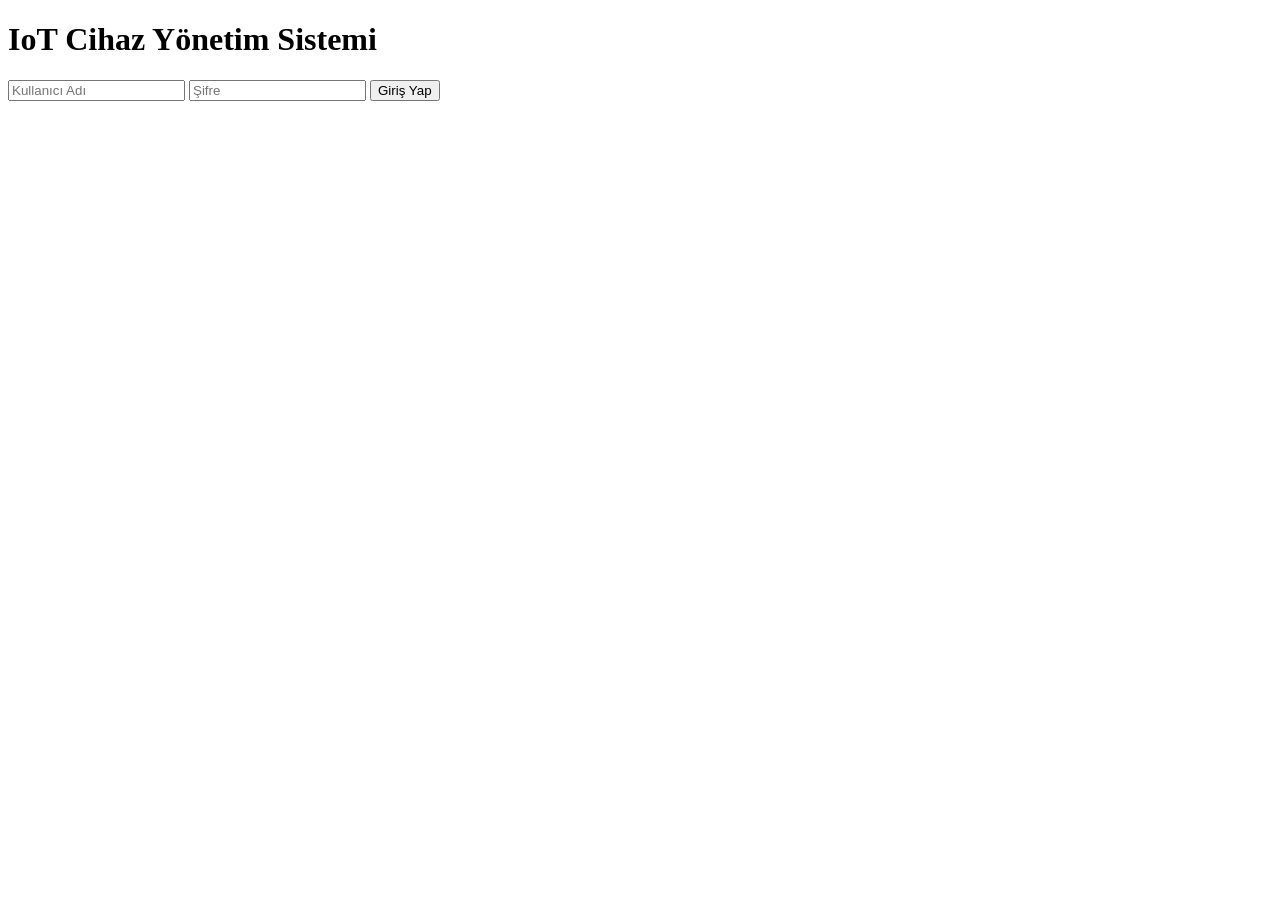
==== frontend/dashboard.html @ 975464f4 "Frontend açıldı ve API entegre edildi." ====
<!DOCTYPE html>
<html lang="tr">
<head>
    <meta charset="UTF-8">
    <title>IoT Yönetim Sistemi - Dashboard</title>
    <link rel="stylesheet" href="css/style.css">
</head>
<body>
    <nav>
        <h2>IoT Cihaz Yönetim Sistemi</h2>
        <button id="logoutButton">Çıkış Yap</button>
    </nav>

    <main>
        <h1>Hoş Geldin!</h1>
        <div class="menu-cards">
            <a href="devices.html" class="card">
                <h3>Cihazlar</h3>
                <p>Tüm cihazları görüntüle ve yönet</p>
            </a>
        </div>
    </main>

    <script src="/frontend/assets/auth.js"></script>
    <script>
        // Sayfa yüklendiğinde token kontrolü
        if (!localStorage.getItem("access_token")) {
            window.location.href = "index.html";
        }

        document.getElementById("logoutButton").addEventListener("click", function () {
            localStorage.removeItem("access_token");
            window.location.href = "index.html";
        });
    </script>
</body>
</html>
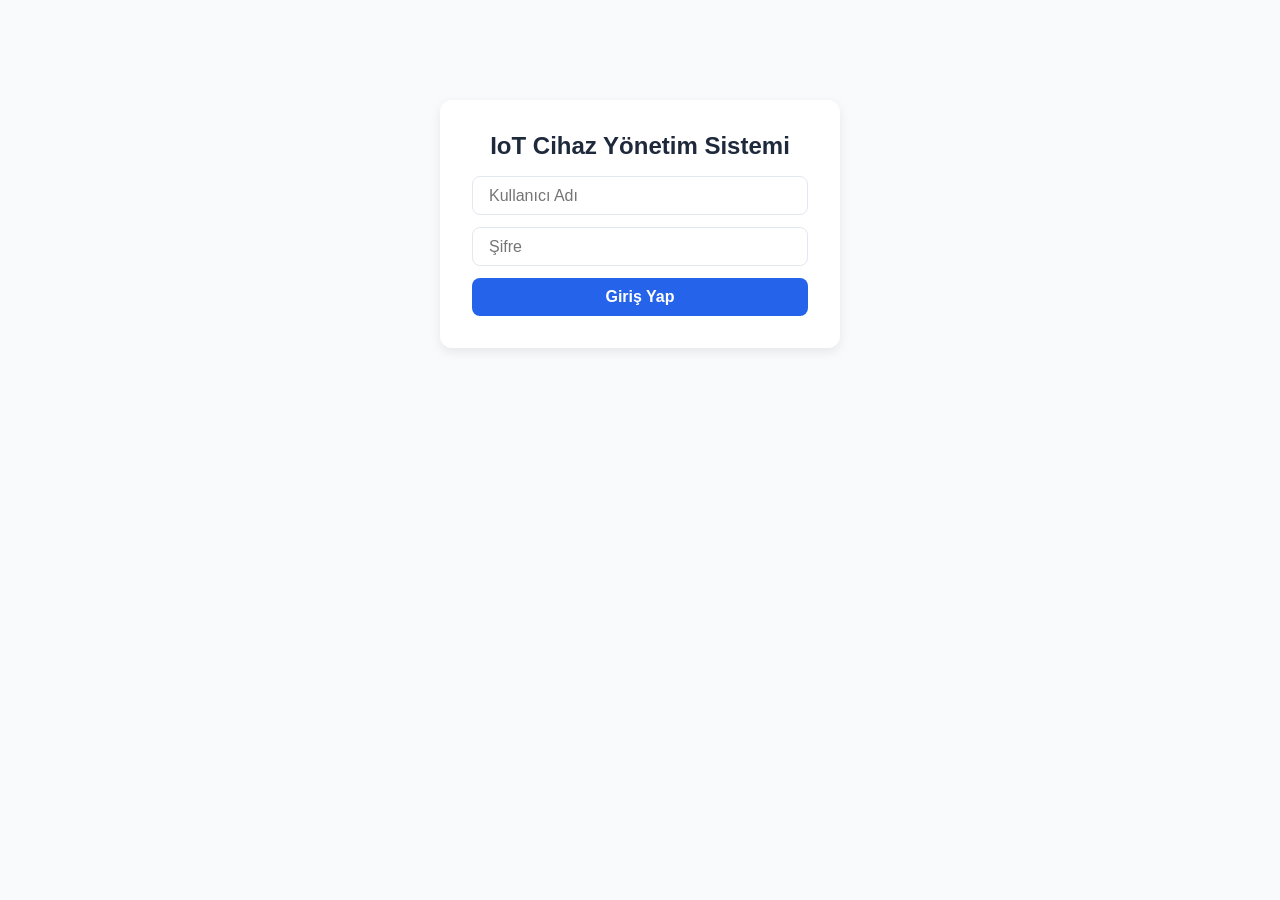
==== commit 74168cdc: "DeviceDetail sayfası yapıldı ve komutlarla bağlandı." ====
--- a/frontend/dashboard.html
+++ b/frontend/dashboard.html
@@ -21,7 +21,7 @@
         </div>
     </main>
 
-    <script src="/frontend/assets/auth.js"></script>
+    <script src="/frontend/js/auth.js"></script>
     <script>
         // Sayfa yüklendiğinde token kontrolü
         if (!localStorage.getItem("access_token")) {
--- a/frontend/css/style.css
+++ b/frontend/css/style.css
@@ -0,0 +1,155 @@
+:root {
+    --primary-color: #2563eb;
+    --primary-hover: #1d4ed8;
+    --danger-color: #dc2626;
+    --success-color: #16a34a;
+    --bg-color: #f8fafc;
+    --card-bg: #ffffff;
+    --border-color: #e2e8f0;
+    --text-color: #1e293b;
+}
+
+* {
+    margin: 0;
+    padding: 0;
+    box-sizing: border-box;
+}
+
+body {
+    font-family: 'Segoe UI', sans-serif;
+    background-color: var(--bg-color);
+    color: var(--text-color);
+}
+
+/* Navbar */
+nav {
+    display: flex;
+    justify-content: space-between;
+    align-items: center;
+    background-color: var(--card-bg);
+    padding: 1rem 2rem;
+    border-bottom: 1px solid var(--border-color);
+    box-shadow: 0 1px 3px rgba(0,0,0,0.05);
+}
+
+nav a {
+    color: var(--primary-color);
+    text-decoration: none;
+    font-weight: 500;
+}
+
+/* Login Sayfası */
+.login-container {
+    max-width: 400px;
+    margin: 100px auto;
+    padding: 2rem;
+    background-color: var(--card-bg);
+    border-radius: 12px;
+    box-shadow: 0 4px 12px rgba(0,0,0,0.08);
+    text-align: center;
+}
+
+.login-container h1 {
+    margin-bottom: 1rem;
+    font-size: 1.5rem;
+}
+
+/* Formlar */
+form {
+    display: flex;
+    flex-direction: column;
+    gap: 0.75rem;
+}
+
+input, select, button {
+    padding: 0.6rem 1rem;
+    border-radius: 8px;
+    border: 1px solid var(--border-color);
+    font-size: 1rem;
+}
+
+button {
+    background-color: var(--primary-color);
+    color: white;
+    border: none;
+    cursor: pointer;
+    font-weight: 600;
+    transition: background-color 0.2s;
+}
+
+button:hover {
+    background-color: var(--primary-hover);
+}
+
+/* Ana içerik */
+main {
+    max-width: 1000px;
+    margin: 2rem auto;
+    padding: 0 1rem;
+}
+
+.device-form {
+    background-color: var(--card-bg);
+    padding: 1.5rem;
+    border-radius: 12px;
+    box-shadow: 0 2px 8px rgba(0,0,0,0.05);
+    margin-bottom: 2rem;
+    display: grid;
+    grid-template-columns: repeat(2, 1fr);
+    gap: 0.75rem;
+}
+
+.device-form h3 {
+    grid-column: 1 / -1;
+}
+
+.device-form button {
+    grid-column: 1 / -1;
+}
+
+/* Tablo */
+table {
+    width: 100%;
+    border-collapse: collapse;
+    background-color: var(--card-bg);
+    border-radius: 12px;
+    overflow: hidden;
+    box-shadow: 0 2px 8px rgba(0,0,0,0.05);
+}
+
+th, td {
+    padding: 0.75rem 1rem;
+    text-align: left;
+    border-bottom: 1px solid var(--border-color);
+}
+
+th {
+    background-color: #f1f5f9;
+    font-weight: 600;
+}
+
+tr:hover {
+    background-color: #f8fafc;
+}
+
+/* Kartlar (dashboard menü) */
+.menu-cards {
+    display: flex;
+    gap: 1rem;
+    margin-top: 1.5rem;
+}
+
+.card {
+    background-color: var(--card-bg);
+    padding: 1.5rem;
+    border-radius: 12px;
+    text-decoration: none;
+    color: var(--text-color);
+    box-shadow: 0 2px 8px rgba(0,0,0,0.05);
+    transition: transform 0.2s;
+    flex: 1;
+}
+
+.card:hover {
+    transform: translateY(-2px);
+}
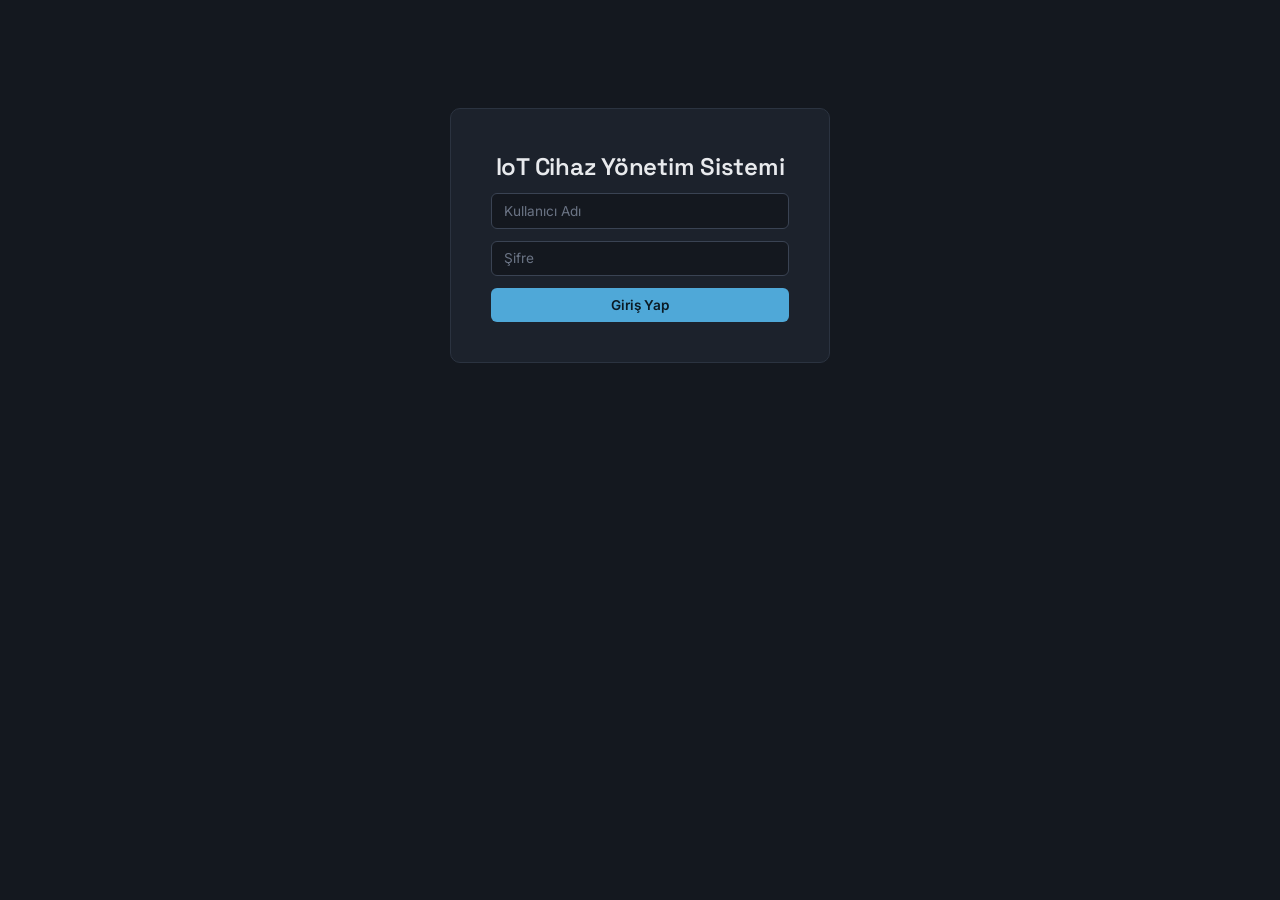
==== commit 61ccc6a5: "Redesign frontend with dark industrial theme (Space Grotesk + Inter + JetBrains Mono, semantic statu" ====
--- a/frontend/dashboard.html
+++ b/frontend/dashboard.html
@@ -2,36 +2,53 @@
 <html lang="tr">
 <head>
     <meta charset="UTF-8">
-    <title>IoT Yönetim Sistemi - Dashboard</title>
+    <title>IoT Yonetim Sistemi - Dashboard</title>
     <link rel="stylesheet" href="css/style.css">
 </head>
 <body>
     <nav>
-        <h2>IoT Cihaz Yönetim Sistemi</h2>
-        <button id="logoutButton">Çıkış Yap</button>
-    </nav>
+    <h2>IoT Cihaz Yonetim Sistemi</h2>
+    <div class="nav-links">
+        <a href="dashboard.html">Dashboard</a>
+        <a href="locations.html">Lokasyonlar</a>
+        <a href="devices.html">Cihazlar</a>
+    </div>
+    <button id="logoutButton">Cikis Yap</button>
+</nav>
 
     <main>
-        <h1>Hoş Geldin!</h1>
-        <div class="menu-cards">
-            <a href="devices.html" class="card">
-                <h3>Cihazlar</h3>
-                <p>Tüm cihazları görüntüle ve yönet</p>
-            </a>
+        <h1>Sistem Durumu</h1>
+
+        <!-- System Health -->
+        <div class="health-cards">
+            <div class="health-card">
+                <span class="health-label">Toplam Cihaz</span>
+                <span class="health-value" id="totalDevices">-</span>
+            </div>
+            <div class="health-card success">
+                <span class="health-label">Aktif</span>
+                <span class="health-value" id="activeDevices">-</span>
+            </div>
+            <div class="health-card muted">
+                <span class="health-label">Pasif</span>
+                <span class="health-value" id="passiveDevices">-</span>
+            </div>
+            <div class="health-card danger">
+                <span class="health-label">Aktif Alarm</span>
+                <span class="health-value" id="activeAlarmsCount">-</span>
+            </div>
         </div>
+
+        <!-- Critical Alert Center -->
+        <h2>Kritik Alarmlar</h2>
+        <div id="alarmsList" class="alarm-list"></div>
+
+        <!-- Recent Activity -->
+        <h2>Son Aktiviteler</h2>
+        <div id="recentActivityList" class="activity-list"></div>
     </main>
 
-    <script src="/frontend/js/auth.js"></script>
-    <script>
-        // Sayfa yüklendiğinde token kontrolü
-        if (!localStorage.getItem("access_token")) {
-            window.location.href = "index.html";
-        }
-
-        document.getElementById("logoutButton").addEventListener("click", function () {
-            localStorage.removeItem("access_token");
-            window.location.href = "index.html";
-        });
-    </script>
+    <script src="js/api.js"></script>
+    <script src="js/dashboard.js"></script>
 </body>
 </html>
--- a/frontend/css/style.css
+++ b/frontend/css/style.css
@@ -1,12 +1,29 @@
+@import url('https://fonts.googleapis.com/css2?family=Space+Grotesk:wght@500;600;700&family=Inter:wght@400;500;600&family=JetBrains+Mono:wght@400;500;600&display=swap');
+
 :root {
-    --primary-color: #2563eb;
-    --primary-hover: #1d4ed8;
-    --danger-color: #dc2626;
-    --success-color: #16a34a;
-    --bg-color: #f8fafc;
-    --card-bg: #ffffff;
-    --border-color: #e2e8f0;
-    --text-color: #1e293b;
+    --bg: #14181F;
+    --surface: #1C222C;
+    --surface-hover: #242B37;
+    --border: #2B3340;
+    --border-strong: #3A4353;
+
+    --text-primary: #E8EAED;
+    --text-secondary: #9AA4B5;
+    --text-muted: #6B7485;
+
+    --accent: #4FA8D8;
+    --accent-dim: #2A5F7D;
+    --success: #5FBD8A;
+    --success-dim: #24493A;
+    --warning: #E8A94F;
+    --warning-dim: #533F1F;
+    --danger: #E8664A;
+    --danger-dim: #4F2A22;
+    --offline: #5B6472;
+
+    --radius-card: 10px;
+    --radius-control: 6px;
+    --radius-pill: 999px;
 }
 
 * {
@@ -16,84 +33,273 @@
 }
 
 body {
-    font-family: 'Segoe UI', sans-serif;
-    background-color: var(--bg-color);
-    color: var(--text-color);
-}
-
-/* Navbar */
+    font-family: 'Inter', sans-serif;
+    background-color: var(--bg);
+    color: var(--text-primary);
+    font-size: 14px;
+    line-height: 1.5;
+}
+
+h1, h2, h3 {
+    font-family: 'Space Grotesk', sans-serif;
+    font-weight: 600;
+    letter-spacing: -0.01em;
+}
+
+h1 { font-size: 1.5rem; margin-bottom: 0.25rem; }
+h2 { font-size: 1.05rem; color: var(--text-secondary); margin: 2rem 0 1rem; text-transform: uppercase; letter-spacing: 0.04em; font-size: 0.8rem; }
+
+.mono { font-family: 'JetBrains Mono', monospace; }
+
+/* ---------- Nav ---------- */
 nav {
     display: flex;
     justify-content: space-between;
     align-items: center;
-    background-color: var(--card-bg);
-    padding: 1rem 2rem;
-    border-bottom: 1px solid var(--border-color);
-    box-shadow: 0 1px 3px rgba(0,0,0,0.05);
-}
-
-nav a {
-    color: var(--primary-color);
+    background-color: var(--surface);
+    padding: 0.9rem 2rem;
+    border-bottom: 1px solid var(--border);
+}
+
+nav h2 {
+    font-family: 'Space Grotesk', sans-serif;
+    font-size: 1.05rem;
+    color: var(--text-primary);
+    text-transform: none;
+    letter-spacing: 0;
+    margin: 0;
+    display: flex;
+    align-items: center;
+    gap: 0.6rem;
+}
+
+nav h2::before {
+    content: "";
+    width: 8px;
+    height: 8px;
+    border-radius: 50%;
+    background: var(--success);
+    box-shadow: 0 0 0 3px var(--success-dim);
+}
+
+.nav-links {
+    display: flex;
+    gap: 1.75rem;
+}
+
+.nav-links a {
+    color: var(--text-secondary);
     text-decoration: none;
     font-weight: 500;
-}
-
-/* Login Sayfası */
+    font-size: 0.9rem;
+    transition: color 0.15s ease;
+}
+
+.nav-links a:hover { color: var(--text-primary); }
+
+/* ---------- Buttons / Inputs ---------- */
+button {
+    background-color: var(--accent);
+    color: #0B1A24;
+    border: none;
+    padding: 0.55rem 1.1rem;
+    border-radius: var(--radius-control);
+    font-family: 'Inter', sans-serif;
+    font-weight: 600;
+    font-size: 0.85rem;
+    cursor: pointer;
+    transition: background-color 0.15s ease, transform 0.1s ease;
+}
+
+button:hover { background-color: #6BBAE3; }
+button:active { transform: scale(0.98); }
+
+#logoutButton {
+    background: transparent;
+    color: var(--text-secondary);
+    border: 1px solid var(--border-strong);
+}
+
+#logoutButton:hover {
+    background: var(--surface-hover);
+    color: var(--text-primary);
+}
+
+input, select {
+    background-color: var(--bg);
+    color: var(--text-primary);
+    border: 1px solid var(--border-strong);
+    border-radius: var(--radius-control);
+    padding: 0.55rem 0.75rem;
+    font-family: 'Inter', sans-serif;
+    font-size: 0.85rem;
+}
+
+input:focus, select:focus {
+    outline: none;
+    border-color: var(--accent);
+    box-shadow: 0 0 0 3px var(--accent-dim);
+}
+
+input::placeholder { color: var(--text-muted); }
+
+/* ---------- Login ---------- */
 .login-container {
-    max-width: 400px;
-    margin: 100px auto;
-    padding: 2rem;
-    background-color: var(--card-bg);
-    border-radius: 12px;
-    box-shadow: 0 4px 12px rgba(0,0,0,0.08);
+    max-width: 380px;
+    margin: 12vh auto;
+    padding: 2.5rem;
+    background-color: var(--surface);
+    border: 1px solid var(--border);
+    border-radius: var(--radius-card);
     text-align: center;
 }
 
-.login-container h1 {
-    margin-bottom: 1rem;
-    font-size: 1.5rem;
-}
-
-/* Formlar */
+.login-container h1 { margin-bottom: 0.5rem; }
+.login-container p { color: var(--text-secondary); margin-bottom: 1.5rem; font-size: 0.9rem; }
+
 form {
     display: flex;
     flex-direction: column;
     gap: 0.75rem;
 }
 
-input, select, button {
-    padding: 0.6rem 1rem;
-    border-radius: 8px;
-    border: 1px solid var(--border-color);
-    font-size: 1rem;
-}
-
-button {
-    background-color: var(--primary-color);
-    color: white;
-    border: none;
-    cursor: pointer;
+/* ---------- Main / Layout ---------- */
+main {
+    max-width: 1100px;
+    margin: 2rem auto;
+    padding: 0 1.5rem;
+}
+
+/* ---------- Health / Metric Cards (signature element) ---------- */
+.health-cards {
+    display: grid;
+    grid-template-columns: repeat(4, 1fr);
+    gap: 1rem;
+}
+
+.health-card {
+    background-color: var(--surface);
+    border: 1px solid var(--border);
+    border-left: 3px solid var(--border-strong);
+    border-radius: var(--radius-card);
+    padding: 1.1rem 1.25rem;
+}
+
+.health-card.success { border-left-color: var(--success); }
+.health-card.muted { border-left-color: var(--offline); }
+.health-card.danger { border-left-color: var(--danger); }
+
+.health-label {
+    display: block;
+    font-size: 0.72rem;
+    text-transform: uppercase;
+    letter-spacing: 0.05em;
+    color: var(--text-muted);
+    margin-bottom: 0.5rem;
+}
+
+.health-value {
+    display: block;
+    font-family: 'JetBrains Mono', monospace;
+    font-size: 2.1rem;
     font-weight: 600;
-    transition: background-color 0.2s;
-}
-
-button:hover {
-    background-color: var(--primary-hover);
-}
-
-/* Ana içerik */
-main {
-    max-width: 1000px;
-    margin: 2rem auto;
-    padding: 0 1rem;
-}
-
+    color: var(--text-primary);
+}
+
+/* ---------- Status pills ---------- */
+.status-active, .status-passive {
+    display: inline-flex;
+    align-items: center;
+    gap: 0.4rem;
+    font-size: 0.8rem;
+    font-weight: 500;
+    padding: 0.2rem 0.65rem;
+    border-radius: var(--radius-pill);
+}
+
+.status-active { background: var(--success-dim); color: var(--success); }
+.status-passive { background: rgba(91,100,114,0.2); color: var(--offline); }
+
+.status-active::before, .status-passive::before {
+    content: "";
+    width: 6px;
+    height: 6px;
+    border-radius: 50%;
+    background: currentColor;
+}
+
+/* ---------- Device status list (dashboard) ---------- */
+.device-status-list {
+    display: flex;
+    flex-direction: column;
+    gap: 0.5rem;
+}
+
+.device-status-item {
+    display: flex;
+    align-items: center;
+    gap: 0.75rem;
+    padding: 0.85rem 1.1rem;
+    background-color: var(--surface);
+    border: 1px solid var(--border);
+    border-radius: var(--radius-control);
+    text-decoration: none;
+    color: var(--text-primary);
+    font-size: 0.88rem;
+    transition: border-color 0.15s ease, background-color 0.15s ease;
+}
+
+.device-status-item:hover {
+    border-color: var(--border-strong);
+    background-color: var(--surface-hover);
+}
+
+/* ---------- Alarms ---------- */
+.alarm-list { display: flex; flex-direction: column; gap: 0.6rem; }
+
+.alarm-card {
+    background-color: var(--danger-dim);
+    border-left: 3px solid var(--danger);
+    border-radius: var(--radius-control);
+    padding: 0.9rem 1.1rem;
+}
+
+.alarm-card strong { color: #FCA98F; }
+.alarm-card p { color: var(--text-secondary); font-size: 0.85rem; margin-top: 0.25rem; }
+
+.no-alarms {
+    color: var(--success);
+    font-weight: 500;
+    padding: 0.75rem 0;
+}
+
+/* ---------- Activity feed ---------- */
+.activity-list { display: flex; flex-direction: column; gap: 0.4rem; }
+
+.activity-item {
+    display: flex;
+    justify-content: space-between;
+    align-items: center;
+    padding: 0.65rem 1.1rem;
+    background-color: var(--surface);
+    border: 1px solid var(--border);
+    border-radius: var(--radius-control);
+    font-size: 0.85rem;
+}
+
+.activity-time {
+    font-family: 'JetBrains Mono', monospace;
+    color: var(--text-muted);
+    font-size: 0.78rem;
+}
+
+/* ---------- Device form ---------- */
 .device-form {
-    background-color: var(--card-bg);
-    padding: 1.5rem;
-    border-radius: 12px;
-    box-shadow: 0 2px 8px rgba(0,0,0,0.05);
-    margin-bottom: 2rem;
+    background-color: var(--surface);
+    border: 1px solid var(--border);
+    border-radius: var(--radius-card);
+    padding: 1.25rem;
+    margin-bottom: 1.5rem;
     display: grid;
     grid-template-columns: repeat(2, 1fr);
     gap: 0.75rem;
@@ -101,55 +307,85 @@
 
 .device-form h3 {
     grid-column: 1 / -1;
-}
-
-.device-form button {
-    grid-column: 1 / -1;
-}
-
-/* Tablo */
+    font-family: 'Space Grotesk', sans-serif;
+    font-size: 1rem;
+    margin-bottom: 0.25rem;
+}
+
+.device-form button { grid-column: 1 / -1; }
+
+/* ---------- Table ---------- */
 table {
     width: 100%;
     border-collapse: collapse;
-    background-color: var(--card-bg);
-    border-radius: 12px;
+    background-color: var(--surface);
+    border: 1px solid var(--border);
+    border-radius: var(--radius-card);
     overflow: hidden;
-    box-shadow: 0 2px 8px rgba(0,0,0,0.05);
 }
 
 th, td {
     padding: 0.75rem 1rem;
     text-align: left;
-    border-bottom: 1px solid var(--border-color);
+    border-bottom: 1px solid var(--border);
+    font-size: 0.87rem;
 }
 
 th {
-    background-color: #f1f5f9;
+    background-color: var(--bg);
+    color: var(--text-muted);
     font-weight: 600;
-}
-
-tr:hover {
-    background-color: #f8fafc;
-}
-
-/* Kartlar (dashboard menü) */
-.menu-cards {
-    display: flex;
+    font-size: 0.72rem;
+    text-transform: uppercase;
+    letter-spacing: 0.04em;
+}
+
+th[onclick] { cursor: pointer; user-select: none; }
+th[onclick]:hover { color: var(--text-primary); }
+
+tr:last-child td { border-bottom: none; }
+tbody tr:hover { background-color: var(--surface-hover); }
+
+td a { color: var(--accent); text-decoration: none; font-weight: 500; }
+td a:hover { text-decoration: underline; }
+
+/* ---------- Locations ---------- */
+.location-list {
+    display: grid;
+    grid-template-columns: repeat(auto-fill, minmax(220px, 1fr));
     gap: 1rem;
-    margin-top: 1.5rem;
-}
-
-.card {
-    background-color: var(--card-bg);
-    padding: 1.5rem;
-    border-radius: 12px;
-    text-decoration: none;
-    color: var(--text-color);
-    box-shadow: 0 2px 8px rgba(0,0,0,0.05);
-    transition: transform 0.2s;
-    flex: 1;
-}
-
-.card:hover {
-    transform: translateY(-2px);
+}
+
+.location-card {
+    background-color: var(--surface);
+    border: 1px solid var(--border);
+    border-radius: var(--radius-card);
+    padding: 1rem 1.1rem;
+}
+
+.location-card strong { font-family: 'Space Grotesk', sans-serif; }
+.location-card p { color: var(--text-secondary); font-size: 0.85rem; margin-top: 0.4rem; }
+
+/* ---------- Command cards (device detail) ---------- */
+.command-card {
+    display: flex;
+    align-items: center;
+    justify-content: space-between;
+    background-color: var(--surface);
+    border: 1px solid var(--border);
+    border-radius: var(--radius-control);
+    padding: 0.8rem 1.1rem;
+    margin-bottom: 0.5rem;
+}
+
+.command-card strong { font-family: 'JetBrains Mono', monospace; font-size: 0.85rem; }
+
+.current-state {
+    font-family: 'JetBrains Mono', monospace;
+    font-size: 0.78rem;
+    color: var(--warning);
+    background: var(--warning-dim);
+    padding: 0.15rem 0.6rem;
+    border-radius: var(--radius-pill);
+    margin: 0 0.75rem;
 }
